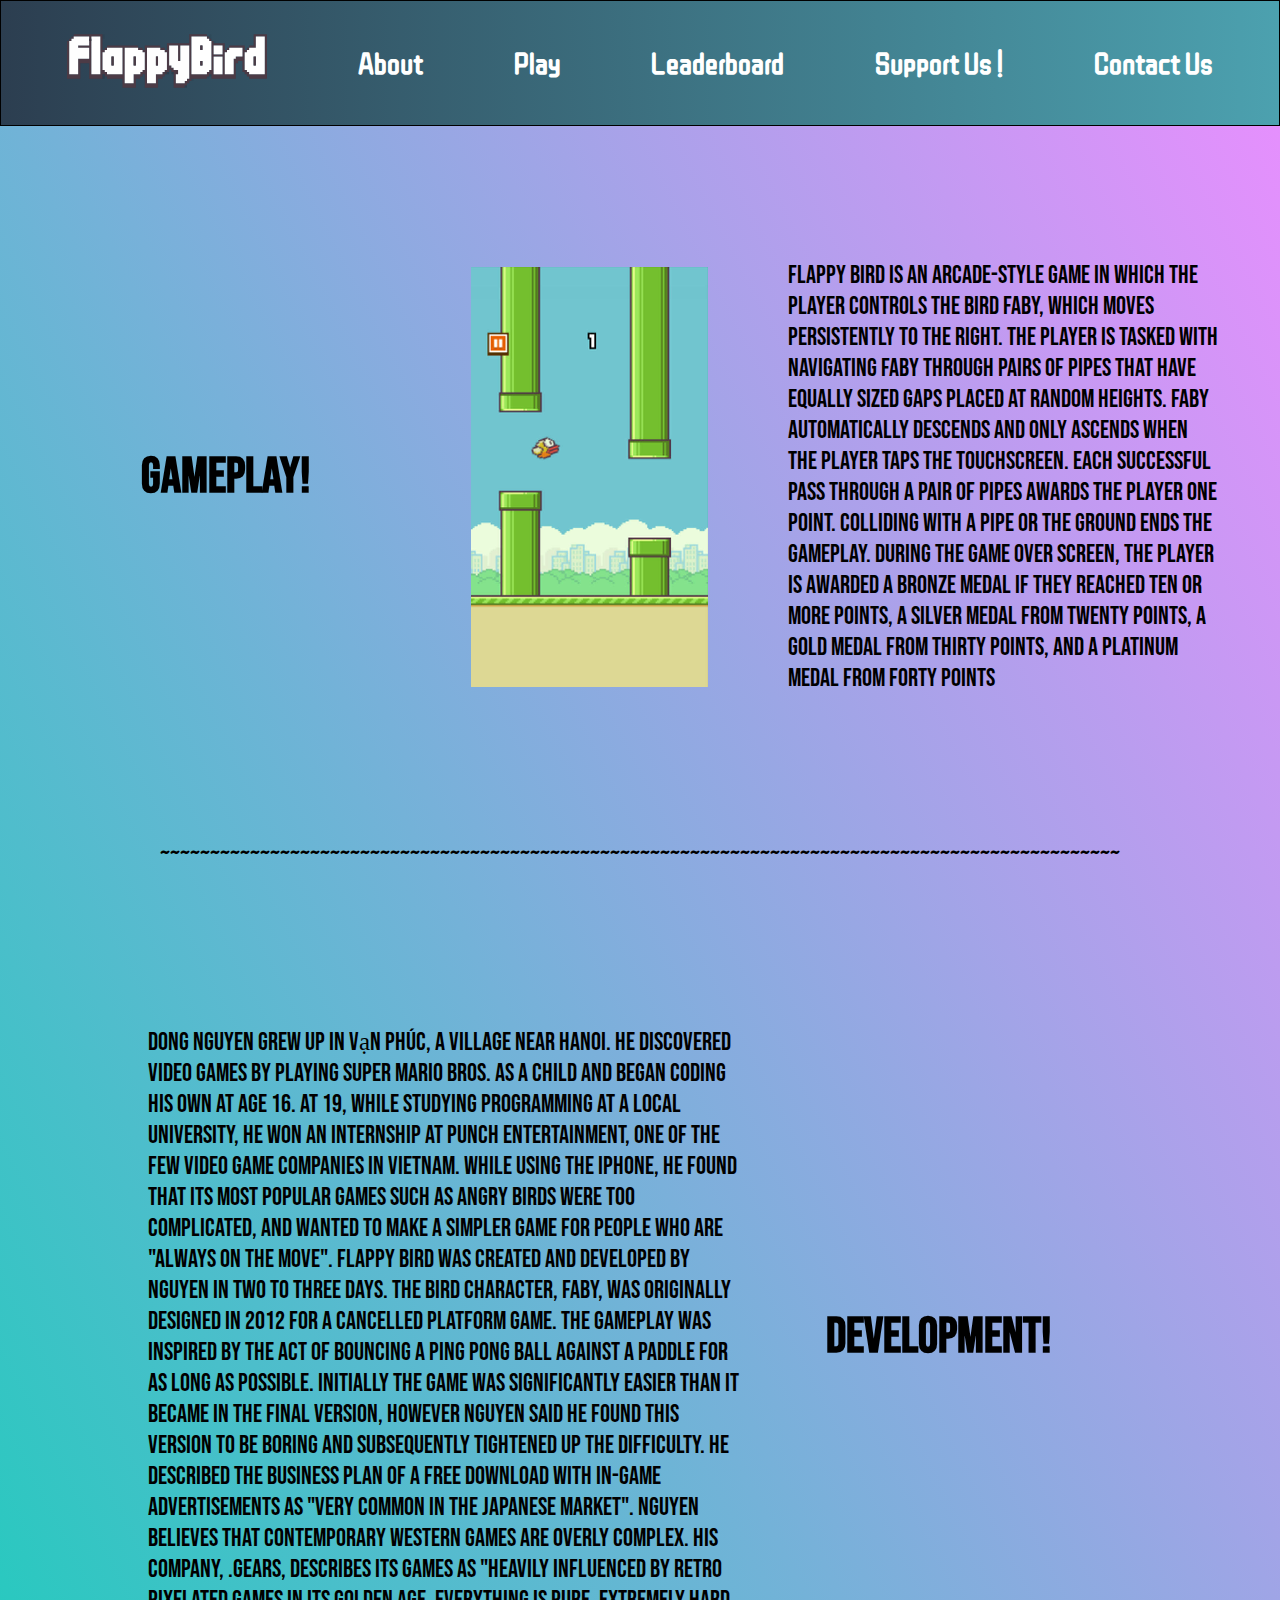
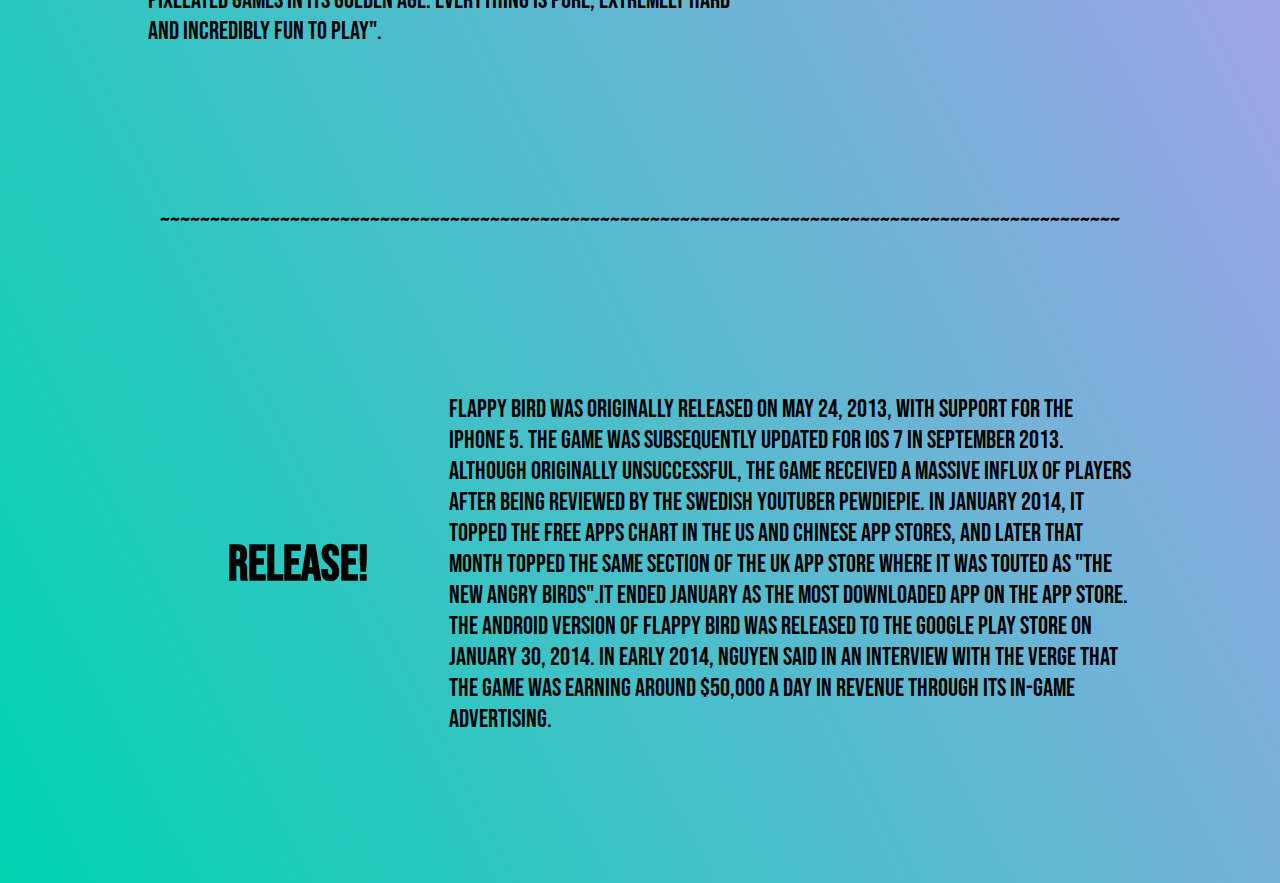
==== AssignmentShaun-main/index.html @ 6e1717c4 "urmom" ====
<!DOCTYPE html>
<link href="Normalize.css" rel="stylesheet" type="text/css" />
<header>
    <link rel="preconnect" href="https://fonts.googleapis.com">
    <link rel="preconnect" href="https://fonts.gstatic.com" crossorigin>
    <link href="https://fonts.googleapis.com/css2?family=Bebas+Neue&family=Nerko+One&family
=ZCOOL+QingKe+HuangYou&display=swap" rel="stylesheet">
</header>
<body>
    
    <nav> 
        <a href = "#" class = 'cat'><img src= "Flappy_Bird_Logo.svg"
        style=" width: 200px;height: 80px;"> </a>
        <a href="#" class = "button"><strong>About</strong></a>
        <a href="https://flappybird.io/" class = "button"><strong>Play</strong></a>
        <a href="#" class = "button"><strong>Leaderboard</strong></a>
        <a href="#" class = "button"><strong>Support Us !</strong></a>
        <a href="#" class = "button"><strong>Contact Us</strong></a>
    
        </nav>
    
    <div><aside><h1>Gameplay!</h1></aside>
        <aside>
        <img src="Flappy_Bird_gameplay.png" ></aside>
        <p>Flappy Bird is an arcade-style game in which the player controls the bird Faby, which moves 
        persistently to the right. The player is tasked with navigating Faby through pairs of pipes that 
        have equally sized gaps placed at random heights. Faby automatically descends and only ascends 
        when the player taps the touchscreen. Each successful pass through a pair of pipes awards the
        player one point. Colliding with a pipe or the ground ends the gameplay. During the game over
        screen, the player is awarded a bronze medal if they reached ten or more points, a 
        silver medal from twenty points, a gold medal from thirty points, and a platinum medal from forty
        points</p></div>
    
    <div>~~~~~~~~~~~~~~~~~~~~~~~~~~~~~~~~~~~~~~~~~~~~~~~~~~~~~~~~~~~~~~~~~~~~~~~~~~~~~~~~~~~~~~~~~~~~~~~~
    </div>

    <article>
        Dong Nguyen grew up in Vạn Phúc, a village near Hanoi. He discovered video games by playing
        Super Mario Bros. as a child and began coding his own at age 16. At 19, while studying
        programming at a local university, he won an internship at Punch Entertainment,
        one of the few video game companies in Vietnam. While using the iPhone, he found that its most
        popular games such as Angry Birds were too complicated, and wanted to make a simpler game for
        people who are "always on the move". Flappy Bird was created and developed by Nguyen in two to
        three days. The bird character, Faby, was originally designed in 2012 for a cancelled platform
        game. The gameplay was inspired by the act of bouncing a ping pong ball against a paddle for as
        long as possible. Initially the game was significantly easier than it became in the final version,
        however Nguyen said he found this version to be boring and subsequently tightened up the
        difficulty. He described the business plan of a free download with in-game advertisements as
        "very common in the Japanese market". Nguyen believes that contemporary Western games are overly
        complex. His company, .Gears, describes its games as "heavily influenced by retro pixelated
        games in its golden age. Everything is pure, extremely hard and incredibly fun to play".
        <aside><h1>Development!</h1></aside>
        </article>

    <div>~~~~~~~~~~~~~~~~~~~~~~~~~~~~~~~~~~~~~~~~~~~~~~~~~~~~~~~~~~~~~~~~~~~~~~~~~~~~~~~~~~~~~~~~~~~~~~~~
    </div>

    <article>
        <aside><h1>Release!</h1></aside>
        Flappy Bird was originally released on May 24, 2013, with support for the iPhone 5.
        The game was subsequently updated for iOS 7 in September 2013. Although originally unsuccessful,
        the game received a massive influx of players after being reviewed by the Swedish YouTuber
        PewDiePie. In January 2014, it topped the Free Apps chart in the US and Chinese App Stores,
        and later that month topped the same section of the UK App Store where it was touted as
        "the new Angry Birds".It ended January as the most downloaded App on the App Store.
        The Android version of Flappy Bird was released to the Google Play store on January 30, 2014.
        In early 2014, Nguyen said in an interview with The Verge that the game was earning around
        $50,000 a day in revenue through its in-game advertising.</article>


        


</body>
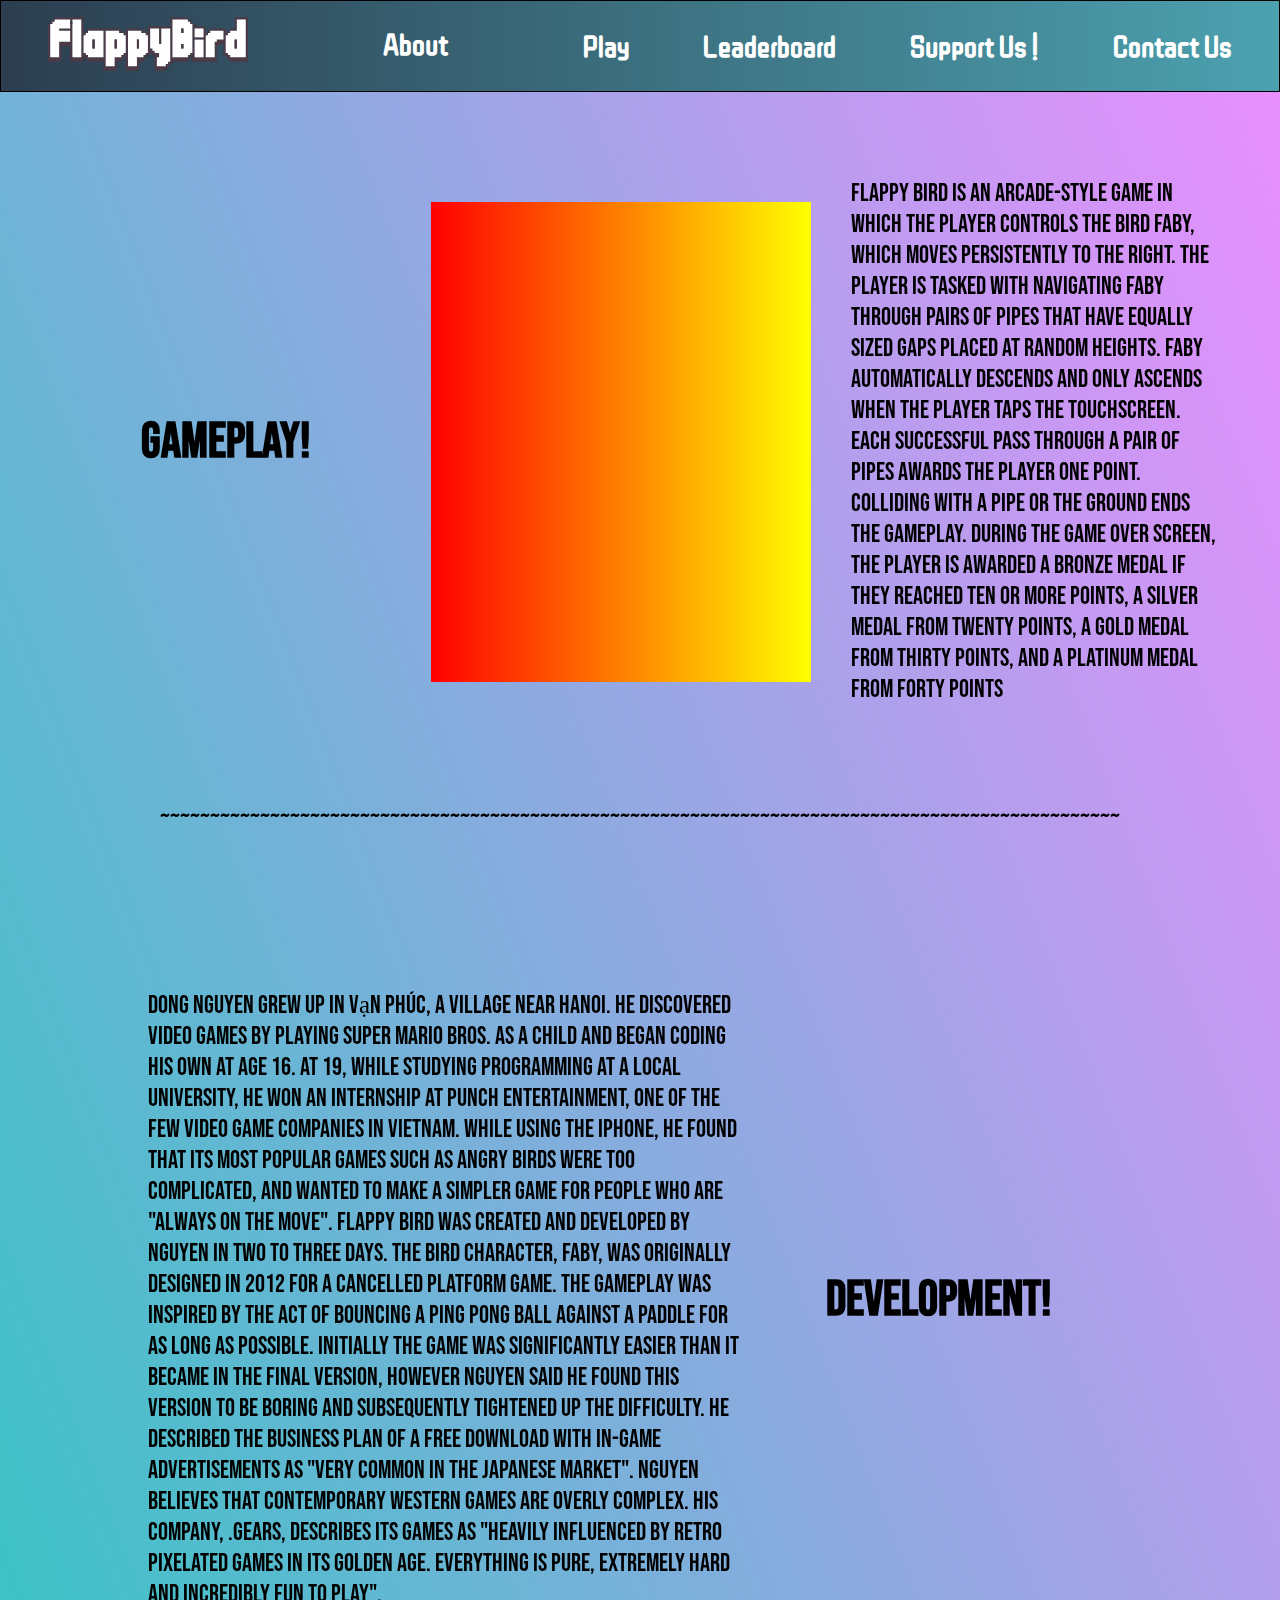
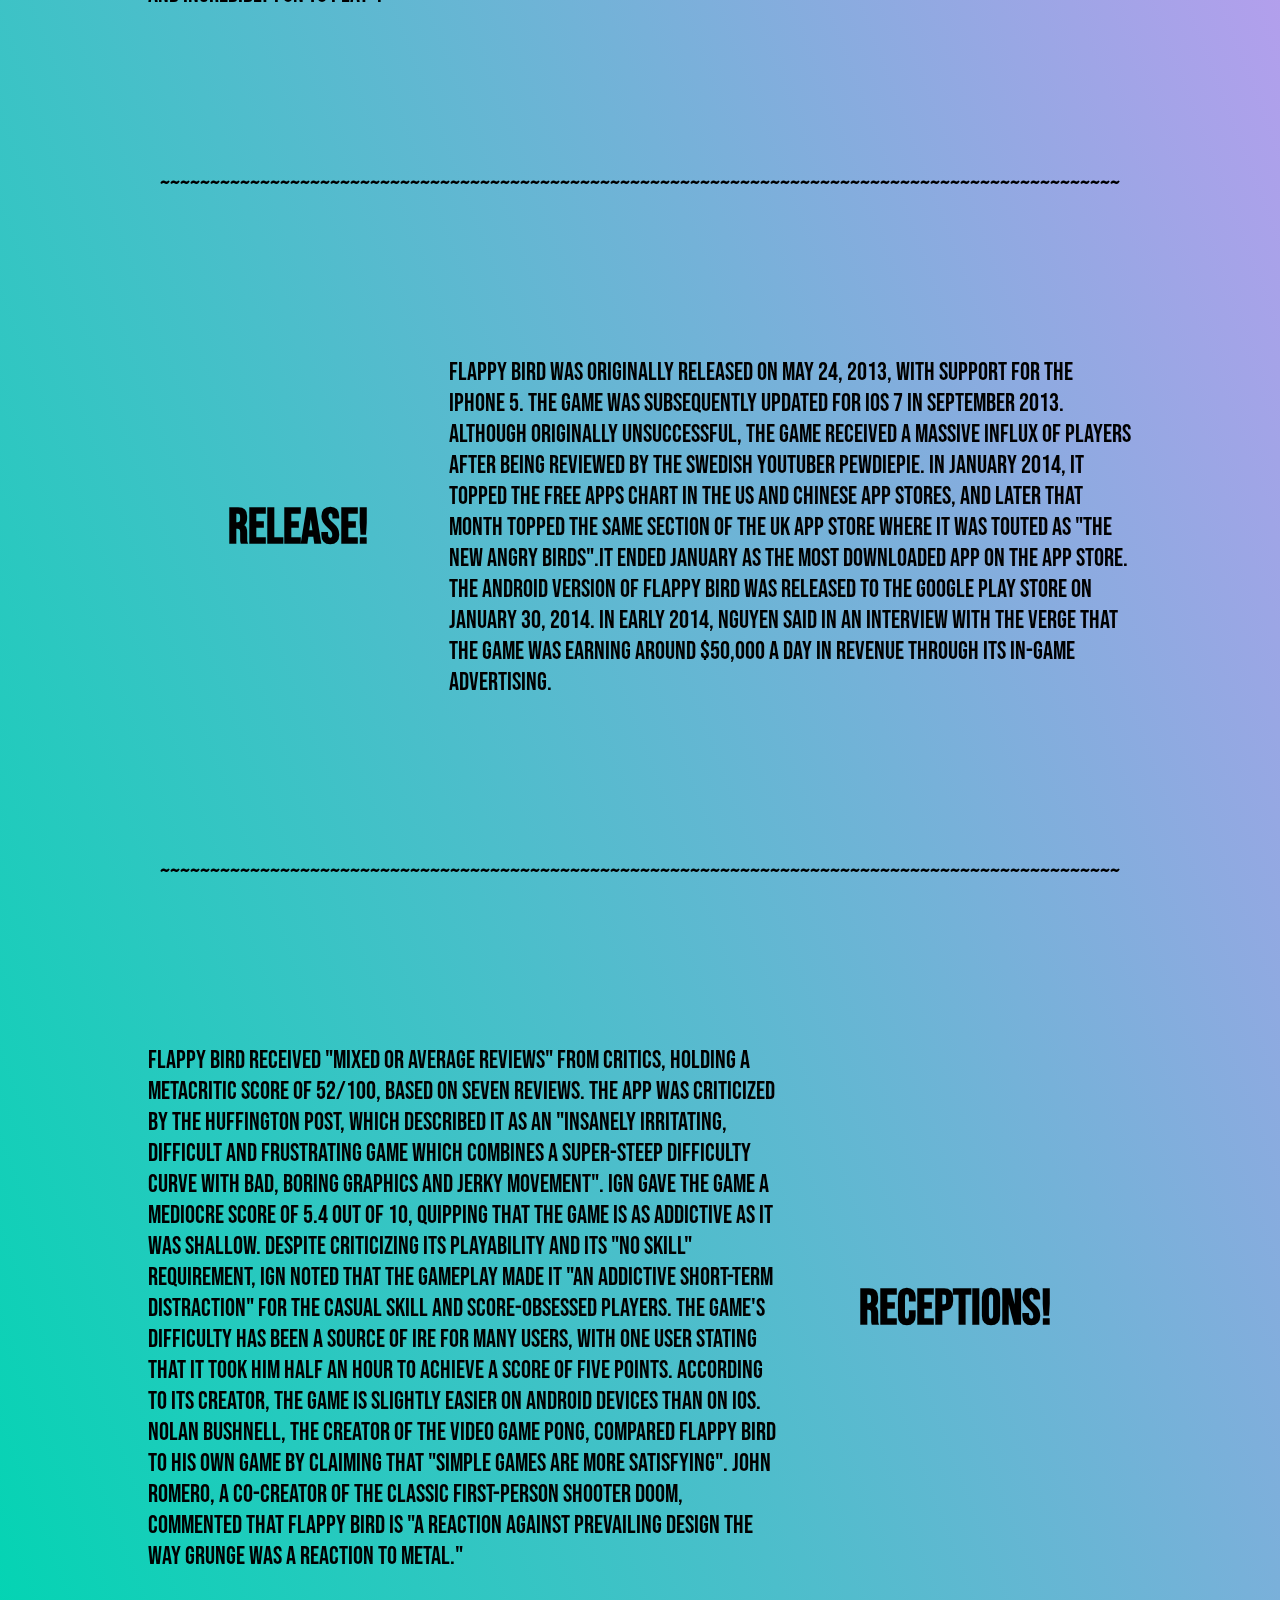
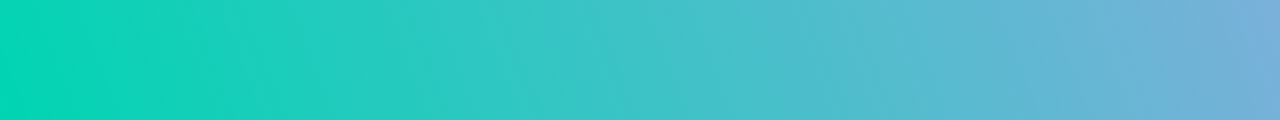
==== commit 9c8cc2fa: "fdf" ====
--- a/AssignmentShaun-main/index.html
+++ b/AssignmentShaun-main/index.html
@@ -8,20 +8,57 @@
 </header>
 <body>
     
-    <nav> 
-        <a href = "#" class = 'cat'><img src= "Flappy_Bird_Logo.svg"
+    <nav id="dogontop"> 
+        <a href = "#dogontop" class = 'cat'><img src= "Flappy_Bird_Logo.svg"
         style=" width: 200px;height: 80px;"> </a>
-        <a href="#" class = "button"><strong>About</strong></a>
+        <style>
+            .dropdown {
+              position: relative;
+              display: inline-block;
+            }
+            
+            .dropdown-content {
+              display: none;
+              position: absolute;
+              background-color: #f9f9f9;
+              min-width: 160px;
+              box-shadow: 0px 8px 16px 0px rgba(0,0,0,0.2);
+              padding:  16px;
+              z-index: 1;
+            }
+            
+            .dropdown:hover .dropdown-content {
+              display: block;
+            }
+            </style>
+            </head>
+            <body>
+            
+            <div class="dropdown">
+              <a href = "#dogontop" class = "button" style="font-family:'ZCOOL QingKe HuangYou', sans-serif;
+              font-size:30px;" >
+                <strong>About</strong></a>
+              <div class="dropdown-content">
+              <a href = "#gameplay" class = "button" style="color: black;">Gameplay!</a>
+              <a href = "#development" class = "button" style="color: black;">Development!</a>
+              <a href = "#release" class = "button" style="color: black;">Release!</a>
+              <a href = "#reception" class = "button" style="color: black;">Receptions!</a>
+              </div>
+            </div>
+            
+            </body>
+
         <a href="https://flappybird.io/" class = "button"><strong>Play</strong></a>
-        <a href="#" class = "button"><strong>Leaderboard</strong></a>
-        <a href="#" class = "button"><strong>Support Us !</strong></a>
+        <a href="http://flappybird.io/leaderboard/" class = "button"><strong>Leaderboard</strong></a>
+        <a href="supportus.html" class = "button"><strong>Support Us !</strong></a>
         <a href="#" class = "button"><strong>Contact Us</strong></a>
     
         </nav>
     
-    <div><aside><h1>Gameplay!</h1></aside>
-        <aside>
-        <img src="Flappy_Bird_gameplay.png" ></aside>
+    <div id="gameplay"><aside><h1>Gameplay!</h1></aside>
+        <iframe width="600" height="400"  src="https://www.youtube.com/embed/I69adfEqwC0" title="YouTube
+         video player" frameborder="0" allow="accelerometer; autoplay; clipboard-write;
+         encrypted-media; gyroscope; picture-in-picture" allowfullscreen></iframe>
         <p>Flappy Bird is an arcade-style game in which the player controls the bird Faby, which moves 
         persistently to the right. The player is tasked with navigating Faby through pairs of pipes that 
         have equally sized gaps placed at random heights. Faby automatically descends and only ascends 
@@ -34,7 +71,7 @@
     <div>~~~~~~~~~~~~~~~~~~~~~~~~~~~~~~~~~~~~~~~~~~~~~~~~~~~~~~~~~~~~~~~~~~~~~~~~~~~~~~~~~~~~~~~~~~~~~~~~
     </div>
 
-    <article>
+    <article id="development">
         Dong Nguyen grew up in Vạn Phúc, a village near Hanoi. He discovered video games by playing
         Super Mario Bros. as a child and began coding his own at age 16. At 19, while studying
         programming at a local university, he won an internship at Punch Entertainment,
@@ -55,7 +92,7 @@
     <div>~~~~~~~~~~~~~~~~~~~~~~~~~~~~~~~~~~~~~~~~~~~~~~~~~~~~~~~~~~~~~~~~~~~~~~~~~~~~~~~~~~~~~~~~~~~~~~~~
     </div>
 
-    <article>
+    <article id="release">
         <aside><h1>Release!</h1></aside>
         Flappy Bird was originally released on May 24, 2013, with support for the iPhone 5.
         The game was subsequently updated for iOS 7 in September 2013. Although originally unsuccessful,
@@ -67,6 +104,27 @@
         In early 2014, Nguyen said in an interview with The Verge that the game was earning around
         $50,000 a day in revenue through its in-game advertising.</article>
 
+    <div>~~~~~~~~~~~~~~~~~~~~~~~~~~~~~~~~~~~~~~~~~~~~~~~~~~~~~~~~~~~~~~~~~~~~~~~~~~~~~~~~~~~~~~~~~~~~~~~~
+    </div>
+
+    <article id="reception">Flappy Bird received "mixed or average reviews" from critics, holding a Metacritic score
+        of 52/100, based on seven reviews. The app was criticized by the Huffington Post, which described
+        it as an "insanely irritating, difficult and frustrating game which combines a super-steep
+        difficulty curve with bad, boring graphics and jerky movement". IGN gave the game a mediocre
+        score of 5.4 out of 10, quipping that the game is as addictive as it was shallow. Despite
+        criticizing its playability and its "no skill" requirement, IGN noted that the gameplay made it
+        "an addictive short-term distraction" for the casual skill and score-obsessed players. The game's
+        difficulty has been a source of ire for many users, with one user stating that it took him half
+        an hour to achieve a score of five points. According to its creator, the game is slightly easier
+        on Android devices than on iOS. Nolan Bushnell, the creator of the video game Pong,
+        compared Flappy Bird to his own game by claiming that "simple games are more satisfying".
+        John Romero, a co-creator of the classic first-person shooter Doom, commented that Flappy Bird is
+        "a reaction against prevailing design the way grunge was a reaction to metal."
+        <aside><h1>Receptions!</h1></aside>
+    </article>
+
+
+
 
         
 
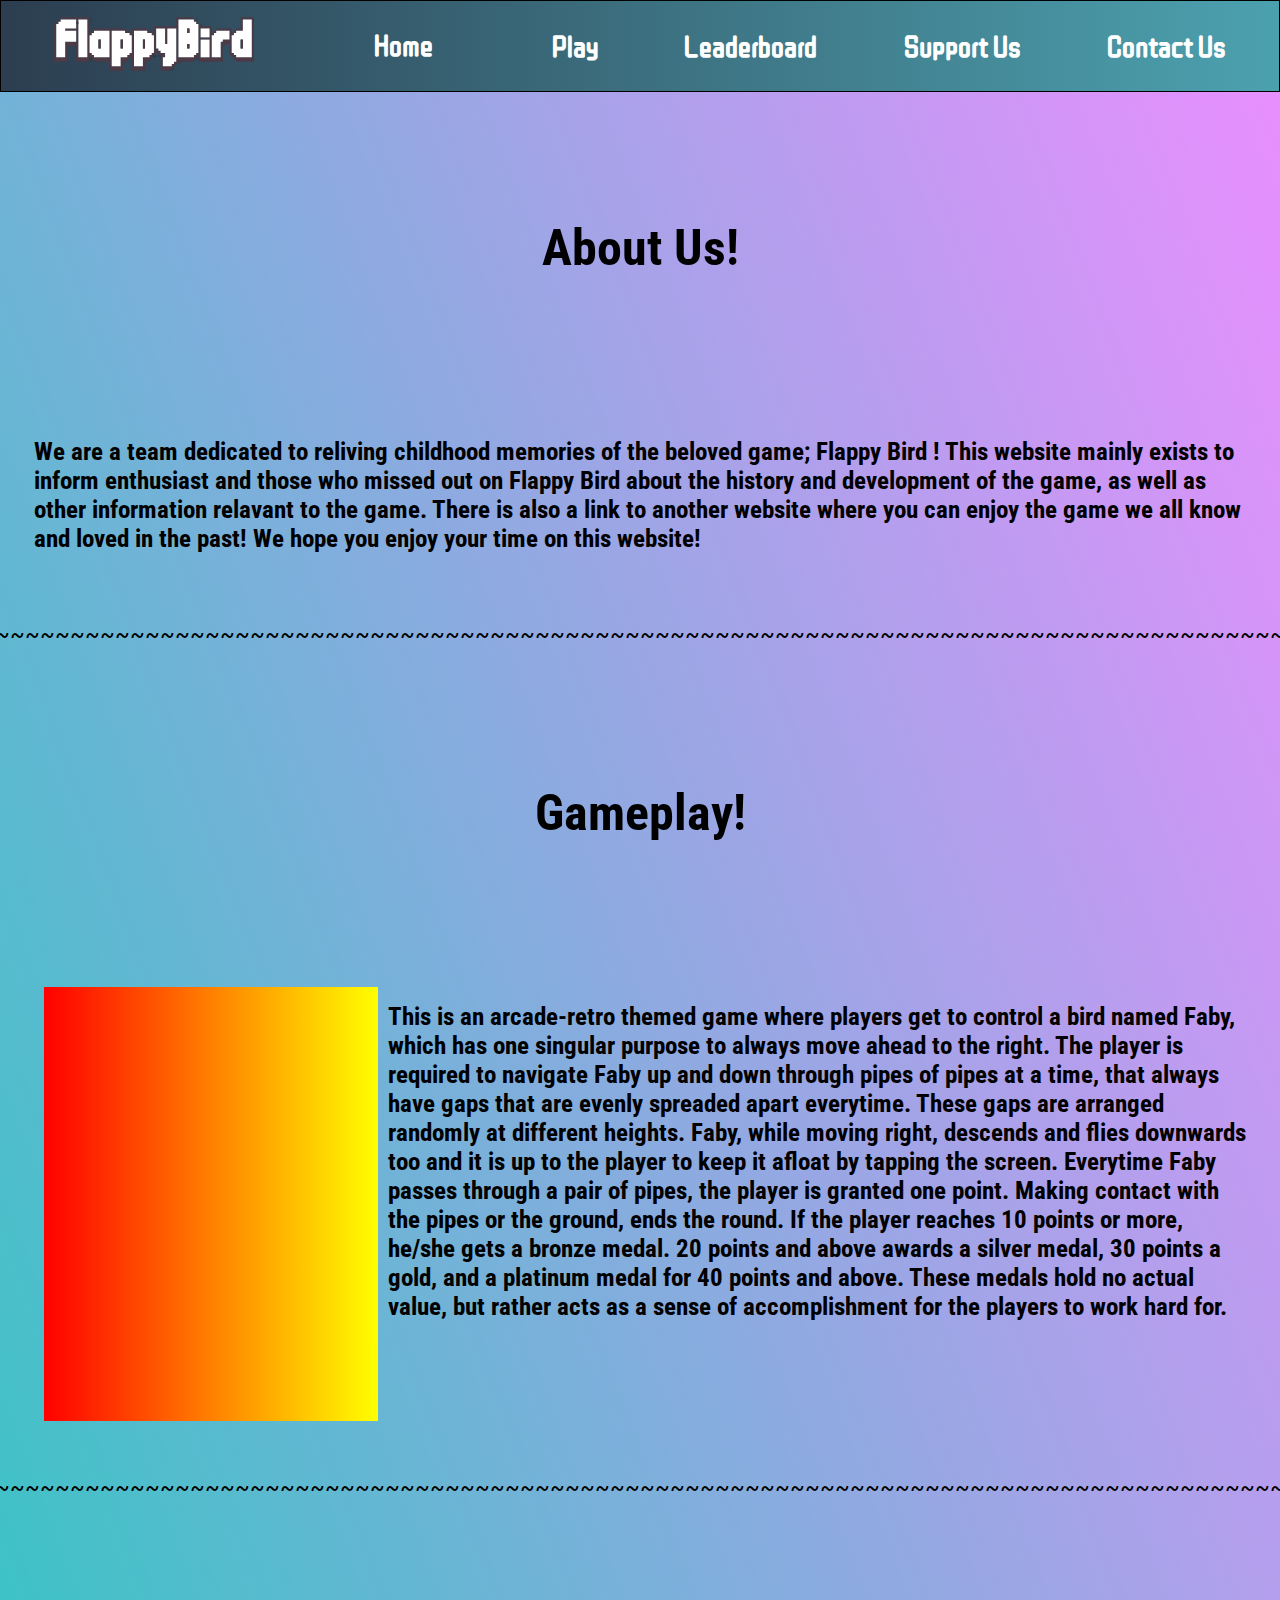
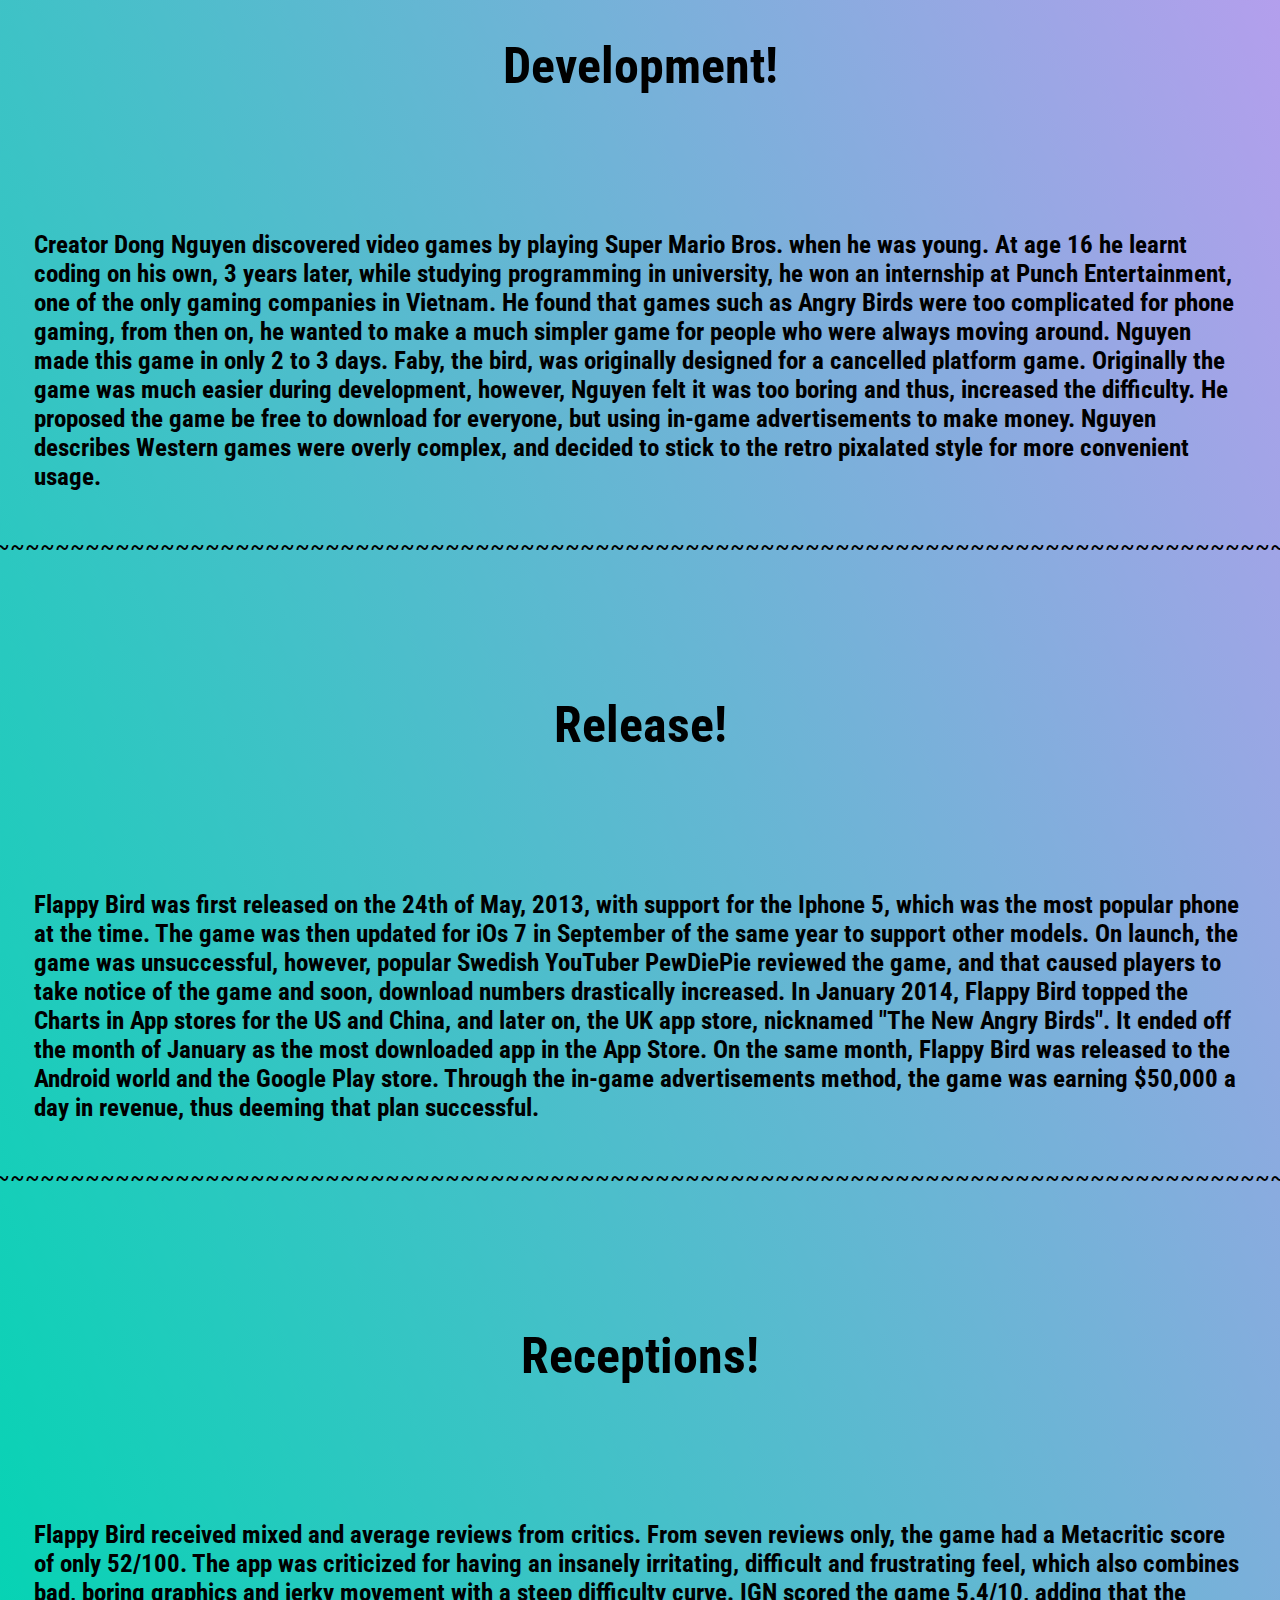
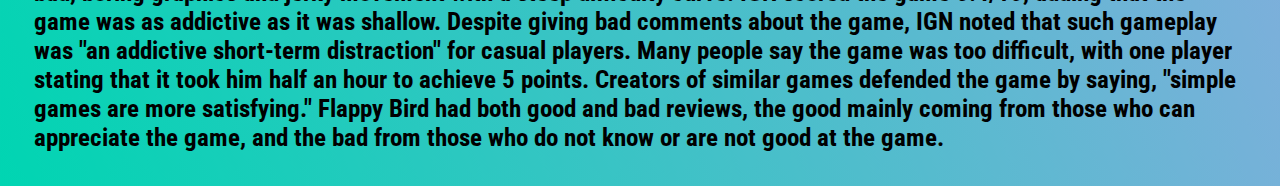
==== commit 1f31e5ed: "d" ====
--- a/AssignmentShaun-main/index.html
+++ b/AssignmentShaun-main/index.html
@@ -1,15 +1,17 @@
 <!DOCTYPE html>
 <link href="Normalize.css" rel="stylesheet" type="text/css" />
 <header>
-    <link rel="preconnect" href="https://fonts.googleapis.com">
-    <link rel="preconnect" href="https://fonts.gstatic.com" crossorigin>
-    <link href="https://fonts.googleapis.com/css2?family=Bebas+Neue&family=Nerko+One&family
-=ZCOOL+QingKe+HuangYou&display=swap" rel="stylesheet">
+  <link rel="preconnect" href="https://fonts.googleapis.com">
+  <link rel="preconnect" href="https://fonts.gstatic.com" crossorigin>
+  <link href="https://fonts.googleapis.com/css2?family=Bebas+Neue&family=Roboto+Condensed:ital@1&family=ZCOOL+QingKe+HuangYou&display=swap" rel="stylesheet">
+  
+  
+  
 </header>
 <body>
     
     <nav id="dogontop"> 
-        <a href = "#dogontop" class = 'cat'><img src= "Flappy_Bird_Logo.svg"
+        <a href = "#top" class = 'cat'><img src= "Flappy_Bird_Logo.svg"
         style=" width: 200px;height: 80px;"> </a>
         <style>
             .dropdown {
@@ -37,8 +39,9 @@
             <div class="dropdown">
               <a href = "#dogontop" class = "button" style="font-family:'ZCOOL QingKe HuangYou', sans-serif;
               font-size:30px;" >
-                <strong>About</strong></a>
+                <strong>Home</strong></a>
               <div class="dropdown-content">
+              <a href = "#aboutus" class = "button" style = "color:black;">About Us!</a>
               <a href = "#gameplay" class = "button" style="color: black;">Gameplay!</a>
               <a href = "#development" class = "button" style="color: black;">Development!</a>
               <a href = "#release" class = "button" style="color: black;">Release!</a>
@@ -50,78 +53,94 @@
 
         <a href="https://flappybird.io/" class = "button"><strong>Play</strong></a>
         <a href="http://flappybird.io/leaderboard/" class = "button"><strong>Leaderboard</strong></a>
-        <a href="supportus.html" class = "button"><strong>Support Us !</strong></a>
+        <a href="supportus.html" class = "button"><strong>Support Us</strong></a>
         <a href="#" class = "button"><strong>Contact Us</strong></a>
     
         </nav>
-    
-    <div id="gameplay"><aside><h1>Gameplay!</h1></aside>
+
+    <div id="aboutus"><aside><h1>About Us!</h1></aside></div>
+
+    <div>
+        <p><b>We are a team dedicated to reliving childhood memories of the beloved game; Flappy Bird 
+           ! This website mainly exists to inform enthusiast and those who missed out on Flappy Bird about
+           the history and development of the game, as well as other information relavant to the game. 
+           There is also a link to another website where you can enjoy the game we all know and loved in the past!
+           We hope you enjoy your time on this website!</b>
+        </p></div>
+        
+        <div>~~~~~~~~~~~~~~~~~~~~~~~~~~~~~~~~~~~~~~~~~~~~~~~~~~~~~~~~~~~~~~~~~~~~~~~~~~~~~~~~~~~~~~~~~~~~~~~~
+        </div>
+    <div id="gameplay"><aside><h1>Gameplay!</h1></aside></div>
+    <div>
         <iframe width="600" height="400"  src="https://www.youtube.com/embed/I69adfEqwC0" title="YouTube
          video player" frameborder="0" allow="accelerometer; autoplay; clipboard-write;
          encrypted-media; gyroscope; picture-in-picture" allowfullscreen></iframe>
-        <p>Flappy Bird is an arcade-style game in which the player controls the bird Faby, which moves 
-        persistently to the right. The player is tasked with navigating Faby through pairs of pipes that 
-        have equally sized gaps placed at random heights. Faby automatically descends and only ascends 
-        when the player taps the touchscreen. Each successful pass through a pair of pipes awards the
-        player one point. Colliding with a pipe or the ground ends the gameplay. During the game over
-        screen, the player is awarded a bronze medal if they reached ten or more points, a 
-        silver medal from twenty points, a gold medal from thirty points, and a platinum medal from forty
-        points</p></div>
+        <p><b>This is an arcade-retro themed game where players get to control a bird named Faby, which has
+          one singular purpose to always move ahead to the right. The player is required to navigate
+          Faby up and down through pipes of pipes at a time, that always have gaps that are evenly
+          spreaded apart everytime. These gaps are arranged randomly at different heights. Faby, while
+          moving right, descends and flies downwards too and it is up to the player to keep it afloat by
+          tapping the screen. Everytime Faby passes through a pair of pipes, the player is granted one
+          point. Making contact with the pipes or the ground, ends the round. If the player reaches 10
+          points or more, he/she gets a bronze medal. 20 points and above awards a silver medal, 30
+          points a gold, and a platinum medal for 40 points and above. These medals hold no actual value,
+          but rather acts as a sense of accomplishment for the players to work hard for.</b></p></div>
     
     <div>~~~~~~~~~~~~~~~~~~~~~~~~~~~~~~~~~~~~~~~~~~~~~~~~~~~~~~~~~~~~~~~~~~~~~~~~~~~~~~~~~~~~~~~~~~~~~~~~
     </div>
 
-    <article id="development">
-        Dong Nguyen grew up in Vạn Phúc, a village near Hanoi. He discovered video games by playing
-        Super Mario Bros. as a child and began coding his own at age 16. At 19, while studying
-        programming at a local university, he won an internship at Punch Entertainment,
-        one of the few video game companies in Vietnam. While using the iPhone, he found that its most
-        popular games such as Angry Birds were too complicated, and wanted to make a simpler game for
-        people who are "always on the move". Flappy Bird was created and developed by Nguyen in two to
-        three days. The bird character, Faby, was originally designed in 2012 for a cancelled platform
-        game. The gameplay was inspired by the act of bouncing a ping pong ball against a paddle for as
-        long as possible. Initially the game was significantly easier than it became in the final version,
-        however Nguyen said he found this version to be boring and subsequently tightened up the
-        difficulty. He described the business plan of a free download with in-game advertisements as
-        "very common in the Japanese market". Nguyen believes that contemporary Western games are overly
-        complex. His company, .Gears, describes its games as "heavily influenced by retro pixelated
-        games in its golden age. Everything is pure, extremely hard and incredibly fun to play".
-        <aside><h1>Development!</h1></aside>
-        </article>
+    <div id="development"><aside><h1>Development!</h1></aside>
+    </div>
+    <div><b>
+      Creator Dong Nguyen discovered video games by playing Super Mario Bros. when he was young.
+      At age 16 he learnt coding on his own, 3 years later, while studying programming in university, he
+      won an internship at Punch Entertainment, one of the only gaming companies in Vietnam. He found that
+      games such as Angry Birds were too complicated for phone gaming, from then on, he wanted to make a
+      much simpler game for people who were always moving around. Nguyen made this game in only 2 to 3
+      days. Faby, the bird, was originally designed for a cancelled platform game. Originally the game
+      was much easier during development, however, Nguyen felt it was too boring and thus, increased the
+      difficulty. He proposed the game be free to download for everyone, but using in-game advertisements
+      to make money. Nguyen describes Western games were overly complex, and decided to stick to the
+      retro pixalated style for more convenient usage.
+        </b>
+        
+    </div>
 
     <div>~~~~~~~~~~~~~~~~~~~~~~~~~~~~~~~~~~~~~~~~~~~~~~~~~~~~~~~~~~~~~~~~~~~~~~~~~~~~~~~~~~~~~~~~~~~~~~~~
     </div>
 
-    <article id="release">
-        <aside><h1>Release!</h1></aside>
-        Flappy Bird was originally released on May 24, 2013, with support for the iPhone 5.
-        The game was subsequently updated for iOS 7 in September 2013. Although originally unsuccessful,
-        the game received a massive influx of players after being reviewed by the Swedish YouTuber
-        PewDiePie. In January 2014, it topped the Free Apps chart in the US and Chinese App Stores,
-        and later that month topped the same section of the UK App Store where it was touted as
-        "the new Angry Birds".It ended January as the most downloaded App on the App Store.
-        The Android version of Flappy Bird was released to the Google Play store on January 30, 2014.
-        In early 2014, Nguyen said in an interview with The Verge that the game was earning around
-        $50,000 a day in revenue through its in-game advertising.</article>
+    <div id="release">
+        <aside><h1>Release!</h1></aside></div>
+        <div>
+          <b>
+            Flappy Bird was first released on the 24th of May, 2013, with support for the Iphone 5, which
+            was the most popular phone at the time. The game was then updated for iOs 7 in September of
+            the same year to support other models. On launch, the game was unsuccessful, however, popular
+            Swedish YouTuber PewDiePie reviewed the game, and that caused players to take notice of the
+            game and soon, download numbers drastically increased. In January 2014, Flappy Bird topped
+            the Charts in App stores for the US and China, and later on, the UK app store, nicknamed
+            "The New Angry Birds". It ended off the month of January as the most downloaded app in the
+            App Store. On the same month, Flappy Bird was released to the Android world and the Google
+            Play store. Through the in-game advertisements method, the game was earning $50,000 a day
+            in revenue, thus deeming that plan successful.</b></div>
 
     <div>~~~~~~~~~~~~~~~~~~~~~~~~~~~~~~~~~~~~~~~~~~~~~~~~~~~~~~~~~~~~~~~~~~~~~~~~~~~~~~~~~~~~~~~~~~~~~~~~
     </div>
 
-    <article id="reception">Flappy Bird received "mixed or average reviews" from critics, holding a Metacritic score
-        of 52/100, based on seven reviews. The app was criticized by the Huffington Post, which described
-        it as an "insanely irritating, difficult and frustrating game which combines a super-steep
-        difficulty curve with bad, boring graphics and jerky movement". IGN gave the game a mediocre
-        score of 5.4 out of 10, quipping that the game is as addictive as it was shallow. Despite
-        criticizing its playability and its "no skill" requirement, IGN noted that the gameplay made it
-        "an addictive short-term distraction" for the casual skill and score-obsessed players. The game's
-        difficulty has been a source of ire for many users, with one user stating that it took him half
-        an hour to achieve a score of five points. According to its creator, the game is slightly easier
-        on Android devices than on iOS. Nolan Bushnell, the creator of the video game Pong,
-        compared Flappy Bird to his own game by claiming that "simple games are more satisfying".
-        John Romero, a co-creator of the classic first-person shooter Doom, commented that Flappy Bird is
-        "a reaction against prevailing design the way grunge was a reaction to metal."
-        <aside><h1>Receptions!</h1></aside>
-    </article>
+    <div id="reception"><aside><h1>Receptions!</h1></aside></div>
+    <div><b>Flappy Bird received mixed and average reviews from critics. From seven reviews only, the
+      game had a Metacritic score of only 52/100. The app was criticized for having an insanely
+      irritating, difficult and frustrating feel, which also combines bad, boring graphics and jerky
+      movement with a steep difficulty curve. IGN scored the game 5.4/10, adding that the game was as
+      addictive as it was shallow. Despite giving bad comments about the game, IGN noted that such
+      gameplay was "an addictive short-term distraction" for casual players. Many people say the game
+      was too difficult, with one player stating that it took him half an hour to achieve 5 points.
+      Creators of similar games defended the game by saying, "simple games are more satisfying." Flappy
+      Bird had both good and bad reviews, the good mainly coming from those who can appreciate the game,
+      and the bad from those who do not know or are not good at the game.
+      </b>
+        
+    </div>
 
 
 
